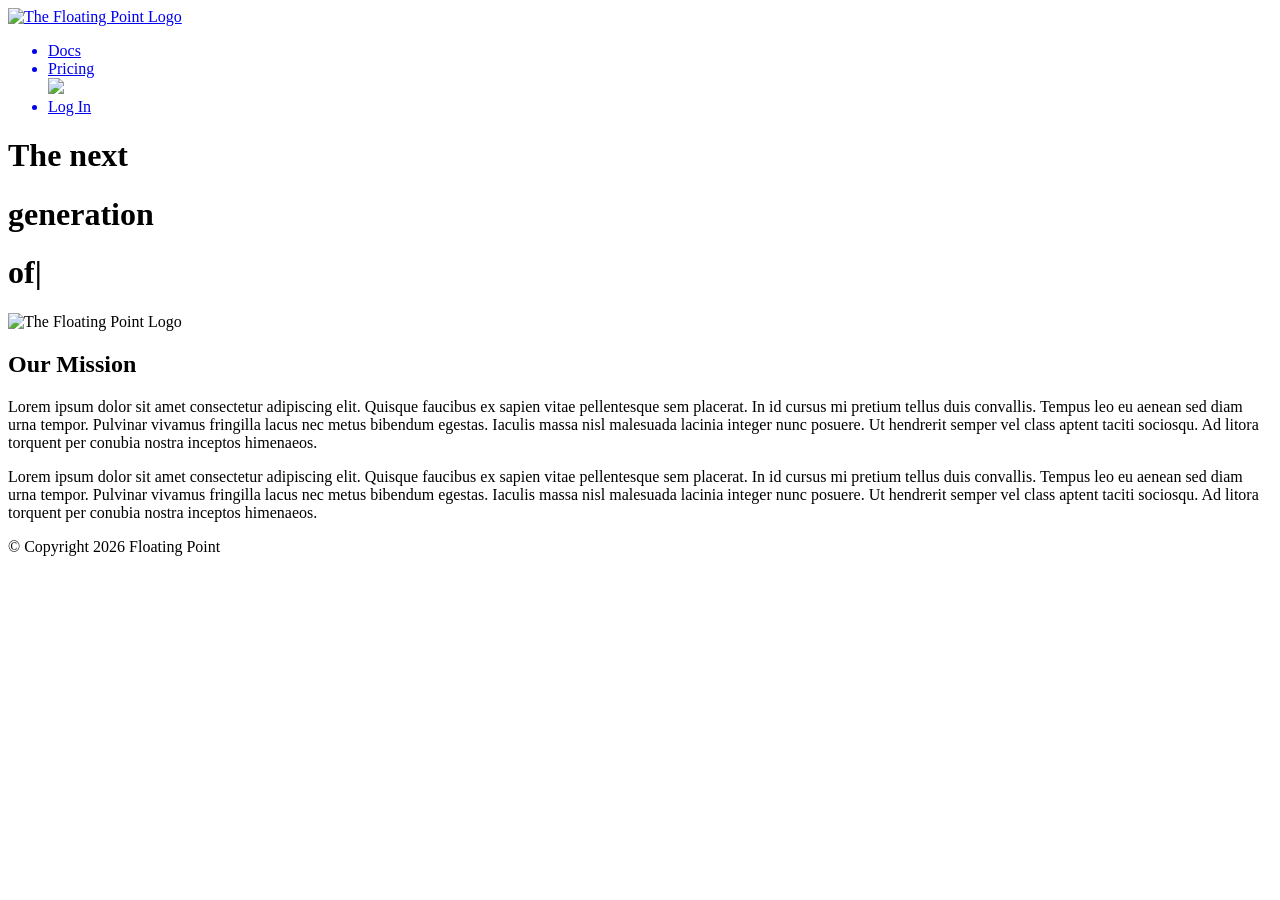
==== index.html @ 8c220090 "Added "docs" page" ====
<!DOCTYPE html>
<html>
<head>
    <meta charset="UTF-8" />
    <title>Floating Point</title>
    <link rel="stylesheet" href="default.css">
    <meta name="viewport" content="width=device-width, initial-scale=1">
</head>
<header>
    <a href="#" class="header-logo">
        <img src="Images/FloatingPointLogo.png" alt="The Floating Point Logo">
    </a>
    <ul class="header-links">
        <a class="tButton" href="/docs.html"><li>Docs</li></a>
        <a class="tButton" href="#"><li>Pricing</li></a>
        <a id="githubButton" href="https://github.com/SchmidtyPlays/FloatingPoint" target="_blank"><img src="Images/github.D.svg" width="25px"></a>
        <a href="/login.html"><li class="button">Log In</li></a>
    </ul>
</header>
<body>
    <div id="titleDiv">
        <div>
            <h1 class="title-text">The next</h1><h1 class="title-text">generation</h1><h1 class="title-text">of<span id="changingText" class="title-text"></span><span id="indicator">|</span></h1>
        </div>

        <img id="floatingLogo" src="Images/FloatingPointLogo.png" alt="The Floating Point Logo">
    </div>

    <section class="fade-in"></section>

    <section class="full-section">
        <h1>Our Mission</h1>

        <div class="mission-text">
            <p>Lorem ipsum dolor sit amet consectetur adipiscing elit. Quisque faucibus ex sapien vitae pellentesque sem placerat. In id cursus mi pretium tellus duis convallis. Tempus leo eu aenean sed diam urna tempor. Pulvinar vivamus fringilla lacus nec metus bibendum egestas. Iaculis massa nisl malesuada lacinia integer nunc posuere. Ut hendrerit semper vel class aptent taciti sociosqu. Ad litora torquent per conubia nostra inceptos himenaeos.</p>
            
            <p>Lorem ipsum dolor sit amet consectetur adipiscing elit. Quisque faucibus ex sapien vitae pellentesque sem placerat. In id cursus mi pretium tellus duis convallis. Tempus leo eu aenean sed diam urna tempor. Pulvinar vivamus fringilla lacus nec metus bibendum egestas. Iaculis massa nisl malesuada lacinia integer nunc posuere. Ut hendrerit semper vel class aptent taciti sociosqu. Ad litora torquent per conubia nostra inceptos himenaeos.</p>
        </div>
    </section>
</body>
<footer>
    <p id="copyright">© Copyright 2026 Floating Point</p>
</footer>
<script src="script.js"></script>
</html>
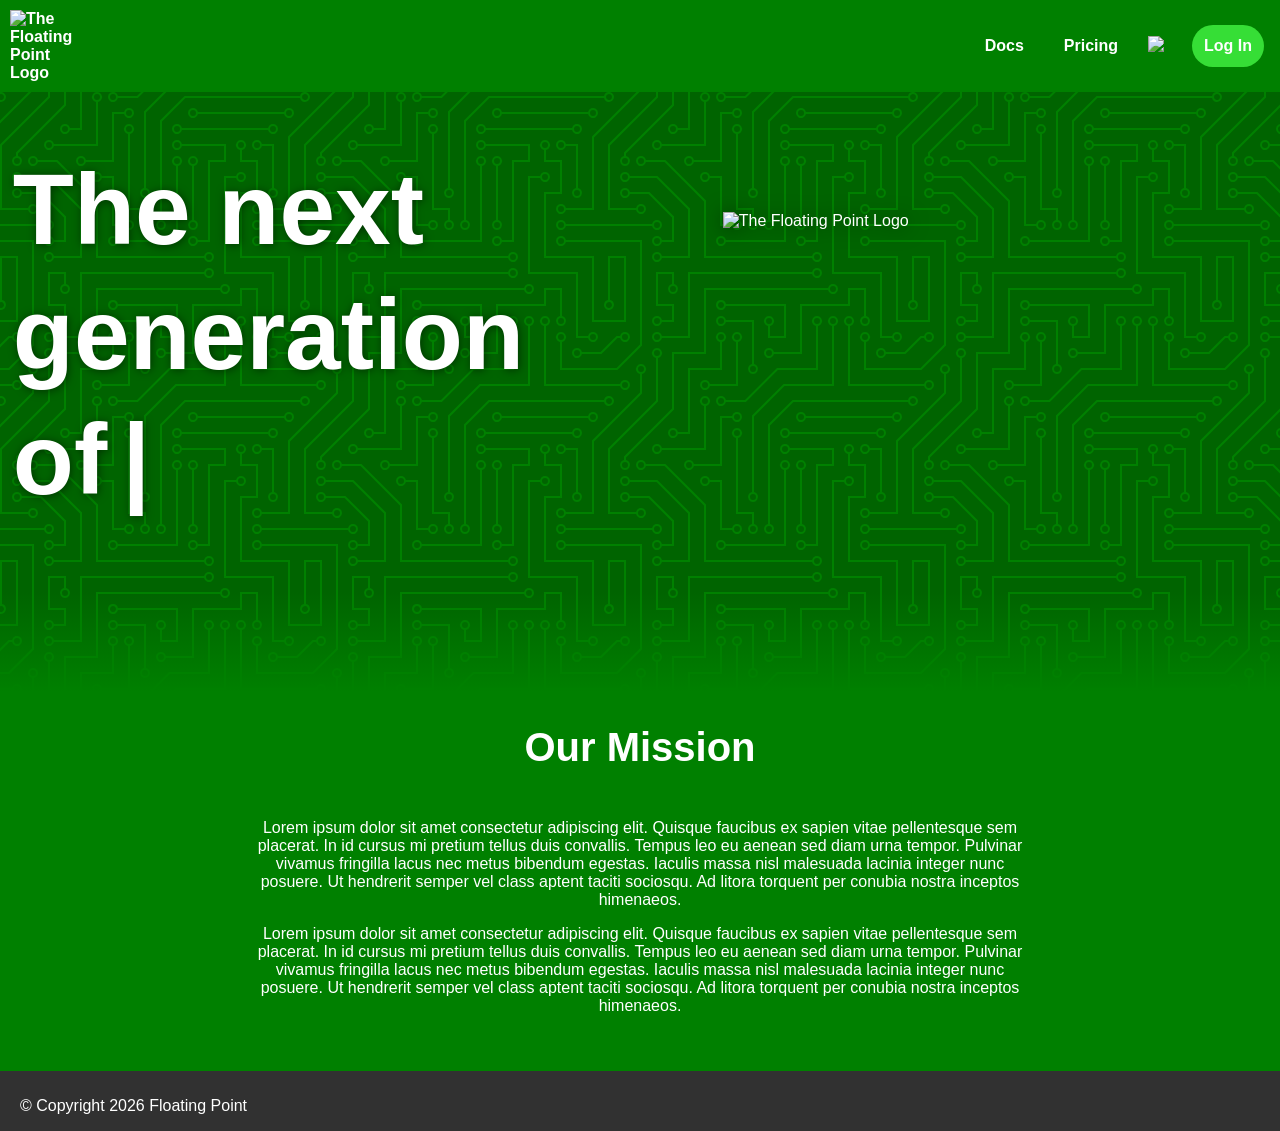
==== commit 42657df0: "Made some images undraggable and fixed links" ====
--- a/index.html
+++ b/index.html
@@ -11,10 +11,10 @@
         <img src="Images/FloatingPointLogo.png" alt="The Floating Point Logo">
     </a>
     <ul class="header-links">
-        <a class="tButton" href="/docs.html"><li>Docs</li></a>
+        <a class="tButton" href="docs.html"><li>Docs</li></a>
         <a class="tButton" href="#"><li>Pricing</li></a>
         <a id="githubButton" href="https://github.com/SchmidtyPlays/FloatingPoint" target="_blank"><img src="Images/github.D.svg" width="25px"></a>
-        <a href="/login.html"><li class="button">Log In</li></a>
+        <a href="login.html"><li class="button">Log In</li></a>
     </ul>
 </header>
 <body>
--- a/default.css
+++ b/default.css
@@ -0,0 +1,249 @@
+:root {
+    --main-color: darkgreen;
+    --secondary-color: #008000;
+    --fade-secondary-color: rgb(0, 128, 0, 1);
+    --background-pattern-color: %23008000;
+    --highlight-color: limegreen;
+    --text-color: white;
+    --unvisited-link-color: white;
+    --button-border-color: white;
+    --login-button-color: rgb(54, 222, 54);
+    --footer-color: rgb(49, 49, 49);
+    --shadow-color: rgba(0, 0, 0, 0.5);
+}
+
+html, body {
+    width: 100%;
+    max-width: 1920px;
+    margin: auto;
+    padding: 0;
+    background-color: var(--main-color);
+    color:var(--text-color);
+    font-family: Arial, Helvetica, sans-serif;
+    filter: drop-shadow(0 0 50px var(--fade-secondary-color));
+
+    background-image: url("data:image/svg+xml,%3Csvg xmlns='http://www.w3.org/2000/svg' viewBox='0 0 304 304' width='304' height='304'%3E%3Cpath fill='%23008000' fill-opacity='1' d='M44.1 224a5 5 0 1 1 0 2H0v-2h44.1zm160 48a5 5 0 1 1 0 2H82v-2h122.1zm57.8-46a5 5 0 1 1 0-2H304v2h-42.1zm0 16a5 5 0 1 1 0-2H304v2h-42.1zm6.2-114a5 5 0 1 1 0 2h-86.2a5 5 0 1 1 0-2h86.2zm-256-48a5 5 0 1 1 0 2H0v-2h12.1zm185.8 34a5 5 0 1 1 0-2h86.2a5 5 0 1 1 0 2h-86.2zM258 12.1a5 5 0 1 1-2 0V0h2v12.1zm-64 208a5 5 0 1 1-2 0v-54.2a5 5 0 1 1 2 0v54.2zm48-198.2V80h62v2h-64V21.9a5 5 0 1 1 2 0zm16 16V64h46v2h-48V37.9a5 5 0 1 1 2 0zm-128 96V208h16v12.1a5 5 0 1 1-2 0V210h-16v-76.1a5 5 0 1 1 2 0zm-5.9-21.9a5 5 0 1 1 0 2H114v48H85.9a5 5 0 1 1 0-2H112v-48h12.1zm-6.2 130a5 5 0 1 1 0-2H176v-74.1a5 5 0 1 1 2 0V242h-60.1zm-16-64a5 5 0 1 1 0-2H114v48h10.1a5 5 0 1 1 0 2H112v-48h-10.1zM66 284.1a5 5 0 1 1-2 0V274H50v30h-2v-32h18v12.1zM236.1 176a5 5 0 1 1 0 2H226v94h48v32h-2v-30h-48v-98h12.1zm25.8-30a5 5 0 1 1 0-2H274v44.1a5 5 0 1 1-2 0V146h-10.1zm-64 96a5 5 0 1 1 0-2H208v-80h16v-14h-42.1a5 5 0 1 1 0-2H226v18h-16v80h-12.1zm86.2-210a5 5 0 1 1 0 2H272V0h2v32h10.1zM98 101.9V146H53.9a5 5 0 1 1 0-2H96v-42.1a5 5 0 1 1 2 0zM53.9 34a5 5 0 1 1 0-2H80V0h2v34H53.9zm60.1 3.9V66H82v64H69.9a5 5 0 1 1 0-2H80V64h32V37.9a5 5 0 1 1 2 0zM101.9 82a5 5 0 1 1 0-2H128V37.9a5 5 0 1 1 2 0V82h-28.1zm16-64a5 5 0 1 1 0-2H146v44.1a5 5 0 1 1-2 0V18h-26.1zm102.2 270a5 5 0 1 1 0 2H98v14h-2v-16h124.1zM242 149.9V160h16v34h-16v62h48v48h-2v-46h-48v-66h16v-30h-16v-12.1a5 5 0 1 1 2 0zM53.9 18a5 5 0 1 1 0-2H64V2H48V0h18v18H53.9zm112 32a5 5 0 1 1 0-2H192V0h50v2h-48v48h-28.1zm-48-48a5 5 0 0 1-9.8-2h2.07a3 3 0 1 0 5.66 0H178v34h-18V21.9a5 5 0 1 1 2 0V32h14V2h-58.1zm0 96a5 5 0 1 1 0-2H137l32-32h39V21.9a5 5 0 1 1 2 0V66h-40.17l-32 32H117.9zm28.1 90.1a5 5 0 1 1-2 0v-76.51L175.59 80H224V21.9a5 5 0 1 1 2 0V82h-49.59L146 112.41v75.69zm16 32a5 5 0 1 1-2 0v-99.51L184.59 96H300.1a5 5 0 0 1 3.9-3.9v2.07a3 3 0 0 0 0 5.66v2.07a5 5 0 0 1-3.9-3.9H185.41L162 121.41v98.69zm-144-64a5 5 0 1 1-2 0v-3.51l48-48V48h32V0h2v50H66v55.41l-48 48v2.69zM50 53.9v43.51l-48 48V208h26.1a5 5 0 1 1 0 2H0v-65.41l48-48V53.9a5 5 0 1 1 2 0zm-16 16V89.41l-34 34v-2.82l32-32V69.9a5 5 0 1 1 2 0zM12.1 32a5 5 0 1 1 0 2H9.41L0 43.41V40.6L8.59 32h3.51zm265.8 18a5 5 0 1 1 0-2h18.69l7.41-7.41v2.82L297.41 50H277.9zm-16 160a5 5 0 1 1 0-2H288v-71.41l16-16v2.82l-14 14V210h-28.1zm-208 32a5 5 0 1 1 0-2H64v-22.59L40.59 194H21.9a5 5 0 1 1 0-2H41.41L66 216.59V242H53.9zm150.2 14a5 5 0 1 1 0 2H96v-56.6L56.6 162H37.9a5 5 0 1 1 0-2h19.5L98 200.6V256h106.1zm-150.2 2a5 5 0 1 1 0-2H80v-46.59L48.59 178H21.9a5 5 0 1 1 0-2H49.41L82 208.59V258H53.9zM34 39.8v1.61L9.41 66H0v-2h8.59L32 40.59V0h2v39.8zM2 300.1a5 5 0 0 1 3.9 3.9H3.83A3 3 0 0 0 0 302.17V256h18v48h-2v-46H2v42.1zM34 241v63h-2v-62H0v-2h34v1zM17 18H0v-2h16V0h2v18h-1zm273-2h14v2h-16V0h2v16zm-32 273v15h-2v-14h-14v14h-2v-16h18v1zM0 92.1A5.02 5.02 0 0 1 6 97a5 5 0 0 1-6 4.9v-2.07a3 3 0 1 0 0-5.66V92.1zM80 272h2v32h-2v-32zm37.9 32h-2.07a3 3 0 0 0-5.66 0h-2.07a5 5 0 0 1 9.8 0zM5.9 0A5.02 5.02 0 0 1 0 5.9V3.83A3 3 0 0 0 3.83 0H5.9zm294.2 0h2.07A3 3 0 0 0 304 3.83V5.9a5 5 0 0 1-3.9-5.9zm3.9 300.1v2.07a3 3 0 0 0-1.83 1.83h-2.07a5 5 0 0 1 3.9-3.9zM97 100a3 3 0 1 0 0-6 3 3 0 0 0 0 6zm0-16a3 3 0 1 0 0-6 3 3 0 0 0 0 6zm16 16a3 3 0 1 0 0-6 3 3 0 0 0 0 6zm16 16a3 3 0 1 0 0-6 3 3 0 0 0 0 6zm0 16a3 3 0 1 0 0-6 3 3 0 0 0 0 6zm-48 32a3 3 0 1 0 0-6 3 3 0 0 0 0 6zm16 16a3 3 0 1 0 0-6 3 3 0 0 0 0 6zm32 48a3 3 0 1 0 0-6 3 3 0 0 0 0 6zm-16 16a3 3 0 1 0 0-6 3 3 0 0 0 0 6zm32-16a3 3 0 1 0 0-6 3 3 0 0 0 0 6zm0-32a3 3 0 1 0 0-6 3 3 0 0 0 0 6zm16 32a3 3 0 1 0 0-6 3 3 0 0 0 0 6zm32 16a3 3 0 1 0 0-6 3 3 0 0 0 0 6zm0-16a3 3 0 1 0 0-6 3 3 0 0 0 0 6zm-16-64a3 3 0 1 0 0-6 3 3 0 0 0 0 6zm16 0a3 3 0 1 0 0-6 3 3 0 0 0 0 6zm16 96a3 3 0 1 0 0-6 3 3 0 0 0 0 6zm0 16a3 3 0 1 0 0-6 3 3 0 0 0 0 6zm16 16a3 3 0 1 0 0-6 3 3 0 0 0 0 6zm16-144a3 3 0 1 0 0-6 3 3 0 0 0 0 6zm0 32a3 3 0 1 0 0-6 3 3 0 0 0 0 6zm16-32a3 3 0 1 0 0-6 3 3 0 0 0 0 6zm16-16a3 3 0 1 0 0-6 3 3 0 0 0 0 6zm-96 0a3 3 0 1 0 0-6 3 3 0 0 0 0 6zm0 16a3 3 0 1 0 0-6 3 3 0 0 0 0 6zm16-32a3 3 0 1 0 0-6 3 3 0 0 0 0 6zm96 0a3 3 0 1 0 0-6 3 3 0 0 0 0 6zm-16-64a3 3 0 1 0 0-6 3 3 0 0 0 0 6zm16-16a3 3 0 1 0 0-6 3 3 0 0 0 0 6zm-32 0a3 3 0 1 0 0-6 3 3 0 0 0 0 6zm0-16a3 3 0 1 0 0-6 3 3 0 0 0 0 6zm-16 0a3 3 0 1 0 0-6 3 3 0 0 0 0 6zm-16 0a3 3 0 1 0 0-6 3 3 0 0 0 0 6zm-16 0a3 3 0 1 0 0-6 3 3 0 0 0 0 6zM49 36a3 3 0 1 0 0-6 3 3 0 0 0 0 6zm-32 0a3 3 0 1 0 0-6 3 3 0 0 0 0 6zm32 16a3 3 0 1 0 0-6 3 3 0 0 0 0 6zM33 68a3 3 0 1 0 0-6 3 3 0 0 0 0 6zm16-48a3 3 0 1 0 0-6 3 3 0 0 0 0 6zm0 240a3 3 0 1 0 0-6 3 3 0 0 0 0 6zm16 32a3 3 0 1 0 0-6 3 3 0 0 0 0 6zm-16-64a3 3 0 1 0 0-6 3 3 0 0 0 0 6zm0 16a3 3 0 1 0 0-6 3 3 0 0 0 0 6zm-16-32a3 3 0 1 0 0-6 3 3 0 0 0 0 6zm80-176a3 3 0 1 0 0-6 3 3 0 0 0 0 6zm16 0a3 3 0 1 0 0-6 3 3 0 0 0 0 6zm-16-16a3 3 0 1 0 0-6 3 3 0 0 0 0 6zm32 48a3 3 0 1 0 0-6 3 3 0 0 0 0 6zm16-16a3 3 0 1 0 0-6 3 3 0 0 0 0 6zm0-32a3 3 0 1 0 0-6 3 3 0 0 0 0 6zm112 176a3 3 0 1 0 0-6 3 3 0 0 0 0 6zm-16 16a3 3 0 1 0 0-6 3 3 0 0 0 0 6zm0 16a3 3 0 1 0 0-6 3 3 0 0 0 0 6zm0 16a3 3 0 1 0 0-6 3 3 0 0 0 0 6zM17 180a3 3 0 1 0 0-6 3 3 0 0 0 0 6zm0 16a3 3 0 1 0 0-6 3 3 0 0 0 0 6zm0-32a3 3 0 1 0 0-6 3 3 0 0 0 0 6zm16 0a3 3 0 1 0 0-6 3 3 0 0 0 0 6zM17 84a3 3 0 1 0 0-6 3 3 0 0 0 0 6zm32 64a3 3 0 1 0 0-6 3 3 0 0 0 0 6zm16-16a3 3 0 1 0 0-6 3 3 0 0 0 0 6z'%3E%3C/path%3E%3C/svg%3E");
+    background-attachment: fixed;
+}
+
+a {
+    color: var(--unvisited-link-color);
+    text-decoration: none;
+    font-weight: bold;
+}
+
+header {
+    background-color: var(--secondary-color);
+    width: 100%;
+    padding: 10px 0;
+    display: flex;
+}
+
+.header-links {
+    list-style-type: none;
+    display: flex;
+    justify-content: flex-end;
+    gap: 1rem;
+    padding: 0 1rem;
+    margin: 0;
+    white-space: nowrap;
+    align-items: center;
+    margin-left: auto;
+}
+
+.header-logo {
+    display: inline-flex;
+    flex: 0 0 auto;
+    width: fit-content;
+    margin-left: 10px;
+}
+
+.header-logo img {
+    display: block;
+    width: 70px;
+    object-fit: contain;
+}
+
+.tButton {
+    padding: 10px;
+    border: none;
+    border-radius: 5rem;
+    border: 2px solid transparent;
+    transition: all 0.3s ease;
+}
+
+.tButton:hover {
+    border-color: var(--button-border-color);
+    background-color: var(--highlight-color);
+}
+
+#githubButton {
+    border: 2px solid transparent;
+    transition: all 0.3s ease;
+    margin-right: 10px;
+}
+
+#githubButton:hover {
+    opacity: 0.8;
+}
+
+.button {
+    padding: 10px;
+    background-color: var(--login-button-color);
+    border-radius: 5rem;
+    border: 2px solid transparent;
+    transition: all 0.3s ease;
+}
+
+.button:hover {
+    border-color: var(--button-border-color);
+    background-color: var(--highlight-color);
+}
+
+#titleDiv {
+    display: grid;
+    grid-template-columns: 1fr auto;
+    align-items: start;
+    width: 500px;
+    height: 450px;
+    align-items: start;
+    margin-top: 50px;
+}
+
+.title-text {
+    font-size: 100px;
+    padding: 0 0 0 1vw;
+    margin: 10px 0 0 0;
+    overflow-wrap: break-word;
+    text-shadow: 1px 1px 10px var(--shadow-color);
+    width: 680px;
+}
+
+#changingText {
+    padding-left: 5px;
+    margin-left: 10px;
+    color: var(--highlight-color);
+    white-space: nowrap;
+}
+
+#indicator {
+    animation: blink 1.5s infinite;
+}
+
+#floatingLogo {
+    width: 500px;
+    animation: float 10s infinite;
+    filter: drop-shadow(1px 1px 10px var(--shadow-color));
+    margin-top: 70px;
+    margin-left: 30px;
+}
+
+section {
+    display: flex;
+    flex-direction: column;
+    flex: 1;
+    width: 100%;
+}
+
+.fade-in {
+    background-image: linear-gradient(to top, var(--secondary-color), transparent);
+    height: 100px;
+}
+
+.full-section {
+    background-color: var(--secondary-color);
+    padding-bottom: 100px;
+    text-align: center;
+}
+
+.mission-text {
+    margin: auto;
+    margin-top: 0;
+    width: 60%;
+}
+
+h1 {
+    font-size: 40px;
+}
+
+footer {
+    background-color: var(--footer-color);
+    position: fixed;
+    left: 0;
+    bottom: 0;
+    width: 100%;
+    height: 60px;
+}
+
+#copyright {
+    position: absolute;
+    bottom: 0;
+    padding-left: 20px;
+}
+
+@media (max-width: 1200px) {
+
+    .header-links {
+        gap: 0.25rem;
+        padding: 0 0.5rem;
+        font-size: 14px;
+    }
+
+    .tButton {
+        padding: 8px;
+    }
+
+    .button {
+        padding: 8px;
+    }
+
+    .header-logo img {
+        width: 60px;
+    }
+
+    #titleDiv {
+        display: unset;
+        width: 800px;
+        height: 450px;
+    }
+
+    .title-text {
+        font-size: 13vw;
+        width: 95vw;
+        line-height: 14vw;
+        margin-bottom: 0;
+    }
+
+    #floatingLogo {
+        width: 85vw;
+        max-width: 500px;
+        margin-top: 50px;
+    }
+
+}
+
+@keyframes blink {
+    0%, 20% {
+        opacity: 0;
+    }
+    50% {
+        opacity: 1;
+    }
+    100% {
+        opacity: 0;
+    }
+}
+
+@keyframes float {
+    0% {
+        transform: translateY(0);
+    }
+
+    50% {
+        transform: translateY(20px);
+    }
+
+    100% {
+        transform: translateY(0);
+    }
+}
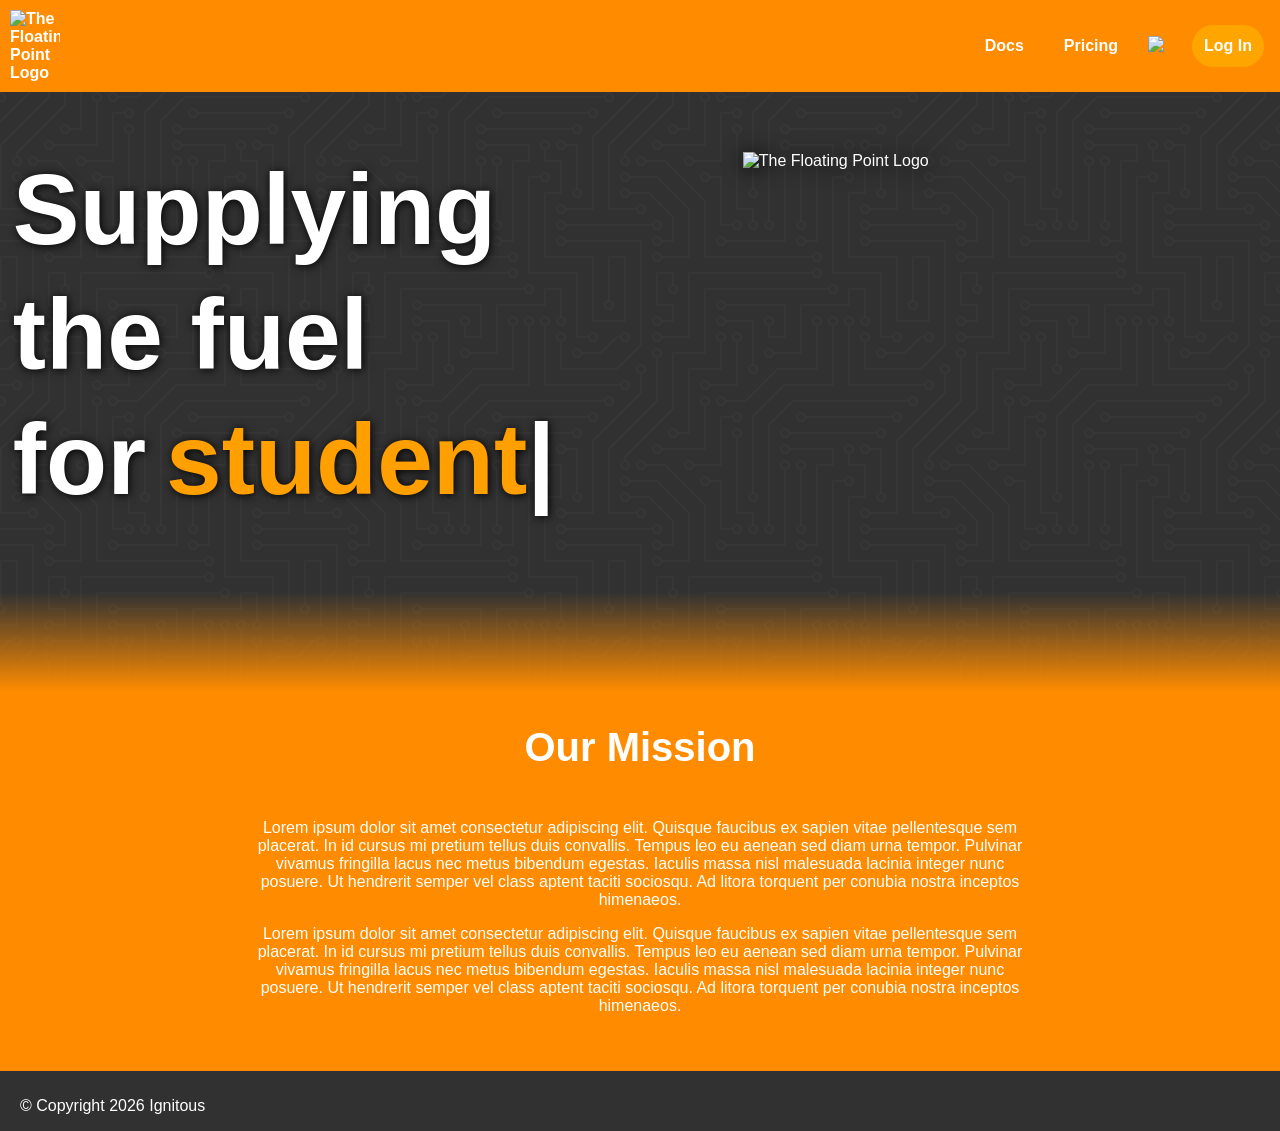
==== commit 6a135d7a: "Rebranded from Floating Point to Ignitous" ====
--- a/index.html
+++ b/index.html
@@ -8,7 +8,7 @@
 </head>
 <header>
     <a href="#" class="header-logo">
-        <img src="Images/FloatingPointLogo.png" alt="The Floating Point Logo">
+        <img src="https://external-content.duckduckgo.com/iu/?u=https%3A%2F%2Fpnggallery.com%2Fwp-content%2Fuploads%2Ffire-emoji-02.png&f=1&nofb=1&ipt=f402388a14790308fd761c75f5bfa0bace15bb695a27bf464a62b1821633f561&ipo=images" alt="The Floating Point Logo">
     </a>
     <ul class="header-links">
         <a class="tButton" href="docs.html"><li>Docs</li></a>
@@ -20,10 +20,10 @@
 <body>
     <div id="titleDiv">
         <div>
-            <h1 class="title-text">The next</h1><h1 class="title-text">generation</h1><h1 class="title-text">of<span id="changingText" class="title-text"></span><span id="indicator">|</span></h1>
+            <h1 class="title-text">Supplying</h1><h1 class="title-text">the fuel</h1><h1 class="title-text">for<span id="changingText" class="title-text"></span><span id="indicator">|</span></h1>
         </div>
 
-        <img id="floatingLogo" src="Images/FloatingPointLogo.png" alt="The Floating Point Logo">
+        <img id="floatingLogo" src="https://external-content.duckduckgo.com/iu/?u=https%3A%2F%2Fpnggallery.com%2Fwp-content%2Fuploads%2Ffire-emoji-02.png&f=1&nofb=1&ipt=f402388a14790308fd761c75f5bfa0bace15bb695a27bf464a62b1821633f561&ipo=images" alt="The Floating Point Logo">
     </div>
 
     <section class="fade-in"></section>
@@ -39,7 +39,7 @@
     </section>
 </body>
 <footer>
-    <p id="copyright">© Copyright 2026 Floating Point</p>
+    <p id="copyright">© Copyright 2026 Ignitous</p>
 </footer>
 <script src="script.js"></script>
 </html>
--- a/default.css
+++ b/default.css
@@ -1,15 +1,14 @@
 :root {
-    --main-color: darkgreen;
-    --secondary-color: #008000;
-    --fade-secondary-color: rgb(0, 128, 0, 1);
-    --background-pattern-color: %23008000;
-    --highlight-color: limegreen;
+    --main-color: #313131;
+    --secondary-color: #ff8c00;
+    --fade-secondary-color: rgb(0, 0, 0, 1);
+    --highlight-color: rgb(255, 160, 0);
     --text-color: white;
     --unvisited-link-color: white;
     --button-border-color: white;
-    --login-button-color: rgb(54, 222, 54);
-    --footer-color: rgb(49, 49, 49);
-    --shadow-color: rgba(0, 0, 0, 0.5);
+    --login-button-color: rgb(255, 165, 0);
+    --footer-color: #313131;
+    --shadow-color: rgba(0, 0, 0, 1);
 }
 
 html, body {
@@ -22,7 +21,7 @@
     font-family: Arial, Helvetica, sans-serif;
     filter: drop-shadow(0 0 50px var(--fade-secondary-color));
 
-    background-image: url("data:image/svg+xml,%3Csvg xmlns='http://www.w3.org/2000/svg' viewBox='0 0 304 304' width='304' height='304'%3E%3Cpath fill='%23008000' fill-opacity='1' d='M44.1 224a5 5 0 1 1 0 2H0v-2h44.1zm160 48a5 5 0 1 1 0 2H82v-2h122.1zm57.8-46a5 5 0 1 1 0-2H304v2h-42.1zm0 16a5 5 0 1 1 0-2H304v2h-42.1zm6.2-114a5 5 0 1 1 0 2h-86.2a5 5 0 1 1 0-2h86.2zm-256-48a5 5 0 1 1 0 2H0v-2h12.1zm185.8 34a5 5 0 1 1 0-2h86.2a5 5 0 1 1 0 2h-86.2zM258 12.1a5 5 0 1 1-2 0V0h2v12.1zm-64 208a5 5 0 1 1-2 0v-54.2a5 5 0 1 1 2 0v54.2zm48-198.2V80h62v2h-64V21.9a5 5 0 1 1 2 0zm16 16V64h46v2h-48V37.9a5 5 0 1 1 2 0zm-128 96V208h16v12.1a5 5 0 1 1-2 0V210h-16v-76.1a5 5 0 1 1 2 0zm-5.9-21.9a5 5 0 1 1 0 2H114v48H85.9a5 5 0 1 1 0-2H112v-48h12.1zm-6.2 130a5 5 0 1 1 0-2H176v-74.1a5 5 0 1 1 2 0V242h-60.1zm-16-64a5 5 0 1 1 0-2H114v48h10.1a5 5 0 1 1 0 2H112v-48h-10.1zM66 284.1a5 5 0 1 1-2 0V274H50v30h-2v-32h18v12.1zM236.1 176a5 5 0 1 1 0 2H226v94h48v32h-2v-30h-48v-98h12.1zm25.8-30a5 5 0 1 1 0-2H274v44.1a5 5 0 1 1-2 0V146h-10.1zm-64 96a5 5 0 1 1 0-2H208v-80h16v-14h-42.1a5 5 0 1 1 0-2H226v18h-16v80h-12.1zm86.2-210a5 5 0 1 1 0 2H272V0h2v32h10.1zM98 101.9V146H53.9a5 5 0 1 1 0-2H96v-42.1a5 5 0 1 1 2 0zM53.9 34a5 5 0 1 1 0-2H80V0h2v34H53.9zm60.1 3.9V66H82v64H69.9a5 5 0 1 1 0-2H80V64h32V37.9a5 5 0 1 1 2 0zM101.9 82a5 5 0 1 1 0-2H128V37.9a5 5 0 1 1 2 0V82h-28.1zm16-64a5 5 0 1 1 0-2H146v44.1a5 5 0 1 1-2 0V18h-26.1zm102.2 270a5 5 0 1 1 0 2H98v14h-2v-16h124.1zM242 149.9V160h16v34h-16v62h48v48h-2v-46h-48v-66h16v-30h-16v-12.1a5 5 0 1 1 2 0zM53.9 18a5 5 0 1 1 0-2H64V2H48V0h18v18H53.9zm112 32a5 5 0 1 1 0-2H192V0h50v2h-48v48h-28.1zm-48-48a5 5 0 0 1-9.8-2h2.07a3 3 0 1 0 5.66 0H178v34h-18V21.9a5 5 0 1 1 2 0V32h14V2h-58.1zm0 96a5 5 0 1 1 0-2H137l32-32h39V21.9a5 5 0 1 1 2 0V66h-40.17l-32 32H117.9zm28.1 90.1a5 5 0 1 1-2 0v-76.51L175.59 80H224V21.9a5 5 0 1 1 2 0V82h-49.59L146 112.41v75.69zm16 32a5 5 0 1 1-2 0v-99.51L184.59 96H300.1a5 5 0 0 1 3.9-3.9v2.07a3 3 0 0 0 0 5.66v2.07a5 5 0 0 1-3.9-3.9H185.41L162 121.41v98.69zm-144-64a5 5 0 1 1-2 0v-3.51l48-48V48h32V0h2v50H66v55.41l-48 48v2.69zM50 53.9v43.51l-48 48V208h26.1a5 5 0 1 1 0 2H0v-65.41l48-48V53.9a5 5 0 1 1 2 0zm-16 16V89.41l-34 34v-2.82l32-32V69.9a5 5 0 1 1 2 0zM12.1 32a5 5 0 1 1 0 2H9.41L0 43.41V40.6L8.59 32h3.51zm265.8 18a5 5 0 1 1 0-2h18.69l7.41-7.41v2.82L297.41 50H277.9zm-16 160a5 5 0 1 1 0-2H288v-71.41l16-16v2.82l-14 14V210h-28.1zm-208 32a5 5 0 1 1 0-2H64v-22.59L40.59 194H21.9a5 5 0 1 1 0-2H41.41L66 216.59V242H53.9zm150.2 14a5 5 0 1 1 0 2H96v-56.6L56.6 162H37.9a5 5 0 1 1 0-2h19.5L98 200.6V256h106.1zm-150.2 2a5 5 0 1 1 0-2H80v-46.59L48.59 178H21.9a5 5 0 1 1 0-2H49.41L82 208.59V258H53.9zM34 39.8v1.61L9.41 66H0v-2h8.59L32 40.59V0h2v39.8zM2 300.1a5 5 0 0 1 3.9 3.9H3.83A3 3 0 0 0 0 302.17V256h18v48h-2v-46H2v42.1zM34 241v63h-2v-62H0v-2h34v1zM17 18H0v-2h16V0h2v18h-1zm273-2h14v2h-16V0h2v16zm-32 273v15h-2v-14h-14v14h-2v-16h18v1zM0 92.1A5.02 5.02 0 0 1 6 97a5 5 0 0 1-6 4.9v-2.07a3 3 0 1 0 0-5.66V92.1zM80 272h2v32h-2v-32zm37.9 32h-2.07a3 3 0 0 0-5.66 0h-2.07a5 5 0 0 1 9.8 0zM5.9 0A5.02 5.02 0 0 1 0 5.9V3.83A3 3 0 0 0 3.83 0H5.9zm294.2 0h2.07A3 3 0 0 0 304 3.83V5.9a5 5 0 0 1-3.9-5.9zm3.9 300.1v2.07a3 3 0 0 0-1.83 1.83h-2.07a5 5 0 0 1 3.9-3.9zM97 100a3 3 0 1 0 0-6 3 3 0 0 0 0 6zm0-16a3 3 0 1 0 0-6 3 3 0 0 0 0 6zm16 16a3 3 0 1 0 0-6 3 3 0 0 0 0 6zm16 16a3 3 0 1 0 0-6 3 3 0 0 0 0 6zm0 16a3 3 0 1 0 0-6 3 3 0 0 0 0 6zm-48 32a3 3 0 1 0 0-6 3 3 0 0 0 0 6zm16 16a3 3 0 1 0 0-6 3 3 0 0 0 0 6zm32 48a3 3 0 1 0 0-6 3 3 0 0 0 0 6zm-16 16a3 3 0 1 0 0-6 3 3 0 0 0 0 6zm32-16a3 3 0 1 0 0-6 3 3 0 0 0 0 6zm0-32a3 3 0 1 0 0-6 3 3 0 0 0 0 6zm16 32a3 3 0 1 0 0-6 3 3 0 0 0 0 6zm32 16a3 3 0 1 0 0-6 3 3 0 0 0 0 6zm0-16a3 3 0 1 0 0-6 3 3 0 0 0 0 6zm-16-64a3 3 0 1 0 0-6 3 3 0 0 0 0 6zm16 0a3 3 0 1 0 0-6 3 3 0 0 0 0 6zm16 96a3 3 0 1 0 0-6 3 3 0 0 0 0 6zm0 16a3 3 0 1 0 0-6 3 3 0 0 0 0 6zm16 16a3 3 0 1 0 0-6 3 3 0 0 0 0 6zm16-144a3 3 0 1 0 0-6 3 3 0 0 0 0 6zm0 32a3 3 0 1 0 0-6 3 3 0 0 0 0 6zm16-32a3 3 0 1 0 0-6 3 3 0 0 0 0 6zm16-16a3 3 0 1 0 0-6 3 3 0 0 0 0 6zm-96 0a3 3 0 1 0 0-6 3 3 0 0 0 0 6zm0 16a3 3 0 1 0 0-6 3 3 0 0 0 0 6zm16-32a3 3 0 1 0 0-6 3 3 0 0 0 0 6zm96 0a3 3 0 1 0 0-6 3 3 0 0 0 0 6zm-16-64a3 3 0 1 0 0-6 3 3 0 0 0 0 6zm16-16a3 3 0 1 0 0-6 3 3 0 0 0 0 6zm-32 0a3 3 0 1 0 0-6 3 3 0 0 0 0 6zm0-16a3 3 0 1 0 0-6 3 3 0 0 0 0 6zm-16 0a3 3 0 1 0 0-6 3 3 0 0 0 0 6zm-16 0a3 3 0 1 0 0-6 3 3 0 0 0 0 6zm-16 0a3 3 0 1 0 0-6 3 3 0 0 0 0 6zM49 36a3 3 0 1 0 0-6 3 3 0 0 0 0 6zm-32 0a3 3 0 1 0 0-6 3 3 0 0 0 0 6zm32 16a3 3 0 1 0 0-6 3 3 0 0 0 0 6zM33 68a3 3 0 1 0 0-6 3 3 0 0 0 0 6zm16-48a3 3 0 1 0 0-6 3 3 0 0 0 0 6zm0 240a3 3 0 1 0 0-6 3 3 0 0 0 0 6zm16 32a3 3 0 1 0 0-6 3 3 0 0 0 0 6zm-16-64a3 3 0 1 0 0-6 3 3 0 0 0 0 6zm0 16a3 3 0 1 0 0-6 3 3 0 0 0 0 6zm-16-32a3 3 0 1 0 0-6 3 3 0 0 0 0 6zm80-176a3 3 0 1 0 0-6 3 3 0 0 0 0 6zm16 0a3 3 0 1 0 0-6 3 3 0 0 0 0 6zm-16-16a3 3 0 1 0 0-6 3 3 0 0 0 0 6zm32 48a3 3 0 1 0 0-6 3 3 0 0 0 0 6zm16-16a3 3 0 1 0 0-6 3 3 0 0 0 0 6zm0-32a3 3 0 1 0 0-6 3 3 0 0 0 0 6zm112 176a3 3 0 1 0 0-6 3 3 0 0 0 0 6zm-16 16a3 3 0 1 0 0-6 3 3 0 0 0 0 6zm0 16a3 3 0 1 0 0-6 3 3 0 0 0 0 6zm0 16a3 3 0 1 0 0-6 3 3 0 0 0 0 6zM17 180a3 3 0 1 0 0-6 3 3 0 0 0 0 6zm0 16a3 3 0 1 0 0-6 3 3 0 0 0 0 6zm0-32a3 3 0 1 0 0-6 3 3 0 0 0 0 6zm16 0a3 3 0 1 0 0-6 3 3 0 0 0 0 6zM17 84a3 3 0 1 0 0-6 3 3 0 0 0 0 6zm32 64a3 3 0 1 0 0-6 3 3 0 0 0 0 6zm16-16a3 3 0 1 0 0-6 3 3 0 0 0 0 6z'%3E%3C/path%3E%3C/svg%3E");
+    background-image: url("data:image/svg+xml,%3Csvg xmlns='http://www.w3.org/2000/svg' viewBox='0 0 304 304' width='304' height='304'%3E%3Cpath fill='%23363636' fill-opacity='1' d='M44.1 224a5 5 0 1 1 0 2H0v-2h44.1zm160 48a5 5 0 1 1 0 2H82v-2h122.1zm57.8-46a5 5 0 1 1 0-2H304v2h-42.1zm0 16a5 5 0 1 1 0-2H304v2h-42.1zm6.2-114a5 5 0 1 1 0 2h-86.2a5 5 0 1 1 0-2h86.2zm-256-48a5 5 0 1 1 0 2H0v-2h12.1zm185.8 34a5 5 0 1 1 0-2h86.2a5 5 0 1 1 0 2h-86.2zM258 12.1a5 5 0 1 1-2 0V0h2v12.1zm-64 208a5 5 0 1 1-2 0v-54.2a5 5 0 1 1 2 0v54.2zm48-198.2V80h62v2h-64V21.9a5 5 0 1 1 2 0zm16 16V64h46v2h-48V37.9a5 5 0 1 1 2 0zm-128 96V208h16v12.1a5 5 0 1 1-2 0V210h-16v-76.1a5 5 0 1 1 2 0zm-5.9-21.9a5 5 0 1 1 0 2H114v48H85.9a5 5 0 1 1 0-2H112v-48h12.1zm-6.2 130a5 5 0 1 1 0-2H176v-74.1a5 5 0 1 1 2 0V242h-60.1zm-16-64a5 5 0 1 1 0-2H114v48h10.1a5 5 0 1 1 0 2H112v-48h-10.1zM66 284.1a5 5 0 1 1-2 0V274H50v30h-2v-32h18v12.1zM236.1 176a5 5 0 1 1 0 2H226v94h48v32h-2v-30h-48v-98h12.1zm25.8-30a5 5 0 1 1 0-2H274v44.1a5 5 0 1 1-2 0V146h-10.1zm-64 96a5 5 0 1 1 0-2H208v-80h16v-14h-42.1a5 5 0 1 1 0-2H226v18h-16v80h-12.1zm86.2-210a5 5 0 1 1 0 2H272V0h2v32h10.1zM98 101.9V146H53.9a5 5 0 1 1 0-2H96v-42.1a5 5 0 1 1 2 0zM53.9 34a5 5 0 1 1 0-2H80V0h2v34H53.9zm60.1 3.9V66H82v64H69.9a5 5 0 1 1 0-2H80V64h32V37.9a5 5 0 1 1 2 0zM101.9 82a5 5 0 1 1 0-2H128V37.9a5 5 0 1 1 2 0V82h-28.1zm16-64a5 5 0 1 1 0-2H146v44.1a5 5 0 1 1-2 0V18h-26.1zm102.2 270a5 5 0 1 1 0 2H98v14h-2v-16h124.1zM242 149.9V160h16v34h-16v62h48v48h-2v-46h-48v-66h16v-30h-16v-12.1a5 5 0 1 1 2 0zM53.9 18a5 5 0 1 1 0-2H64V2H48V0h18v18H53.9zm112 32a5 5 0 1 1 0-2H192V0h50v2h-48v48h-28.1zm-48-48a5 5 0 0 1-9.8-2h2.07a3 3 0 1 0 5.66 0H178v34h-18V21.9a5 5 0 1 1 2 0V32h14V2h-58.1zm0 96a5 5 0 1 1 0-2H137l32-32h39V21.9a5 5 0 1 1 2 0V66h-40.17l-32 32H117.9zm28.1 90.1a5 5 0 1 1-2 0v-76.51L175.59 80H224V21.9a5 5 0 1 1 2 0V82h-49.59L146 112.41v75.69zm16 32a5 5 0 1 1-2 0v-99.51L184.59 96H300.1a5 5 0 0 1 3.9-3.9v2.07a3 3 0 0 0 0 5.66v2.07a5 5 0 0 1-3.9-3.9H185.41L162 121.41v98.69zm-144-64a5 5 0 1 1-2 0v-3.51l48-48V48h32V0h2v50H66v55.41l-48 48v2.69zM50 53.9v43.51l-48 48V208h26.1a5 5 0 1 1 0 2H0v-65.41l48-48V53.9a5 5 0 1 1 2 0zm-16 16V89.41l-34 34v-2.82l32-32V69.9a5 5 0 1 1 2 0zM12.1 32a5 5 0 1 1 0 2H9.41L0 43.41V40.6L8.59 32h3.51zm265.8 18a5 5 0 1 1 0-2h18.69l7.41-7.41v2.82L297.41 50H277.9zm-16 160a5 5 0 1 1 0-2H288v-71.41l16-16v2.82l-14 14V210h-28.1zm-208 32a5 5 0 1 1 0-2H64v-22.59L40.59 194H21.9a5 5 0 1 1 0-2H41.41L66 216.59V242H53.9zm150.2 14a5 5 0 1 1 0 2H96v-56.6L56.6 162H37.9a5 5 0 1 1 0-2h19.5L98 200.6V256h106.1zm-150.2 2a5 5 0 1 1 0-2H80v-46.59L48.59 178H21.9a5 5 0 1 1 0-2H49.41L82 208.59V258H53.9zM34 39.8v1.61L9.41 66H0v-2h8.59L32 40.59V0h2v39.8zM2 300.1a5 5 0 0 1 3.9 3.9H3.83A3 3 0 0 0 0 302.17V256h18v48h-2v-46H2v42.1zM34 241v63h-2v-62H0v-2h34v1zM17 18H0v-2h16V0h2v18h-1zm273-2h14v2h-16V0h2v16zm-32 273v15h-2v-14h-14v14h-2v-16h18v1zM0 92.1A5.02 5.02 0 0 1 6 97a5 5 0 0 1-6 4.9v-2.07a3 3 0 1 0 0-5.66V92.1zM80 272h2v32h-2v-32zm37.9 32h-2.07a3 3 0 0 0-5.66 0h-2.07a5 5 0 0 1 9.8 0zM5.9 0A5.02 5.02 0 0 1 0 5.9V3.83A3 3 0 0 0 3.83 0H5.9zm294.2 0h2.07A3 3 0 0 0 304 3.83V5.9a5 5 0 0 1-3.9-5.9zm3.9 300.1v2.07a3 3 0 0 0-1.83 1.83h-2.07a5 5 0 0 1 3.9-3.9zM97 100a3 3 0 1 0 0-6 3 3 0 0 0 0 6zm0-16a3 3 0 1 0 0-6 3 3 0 0 0 0 6zm16 16a3 3 0 1 0 0-6 3 3 0 0 0 0 6zm16 16a3 3 0 1 0 0-6 3 3 0 0 0 0 6zm0 16a3 3 0 1 0 0-6 3 3 0 0 0 0 6zm-48 32a3 3 0 1 0 0-6 3 3 0 0 0 0 6zm16 16a3 3 0 1 0 0-6 3 3 0 0 0 0 6zm32 48a3 3 0 1 0 0-6 3 3 0 0 0 0 6zm-16 16a3 3 0 1 0 0-6 3 3 0 0 0 0 6zm32-16a3 3 0 1 0 0-6 3 3 0 0 0 0 6zm0-32a3 3 0 1 0 0-6 3 3 0 0 0 0 6zm16 32a3 3 0 1 0 0-6 3 3 0 0 0 0 6zm32 16a3 3 0 1 0 0-6 3 3 0 0 0 0 6zm0-16a3 3 0 1 0 0-6 3 3 0 0 0 0 6zm-16-64a3 3 0 1 0 0-6 3 3 0 0 0 0 6zm16 0a3 3 0 1 0 0-6 3 3 0 0 0 0 6zm16 96a3 3 0 1 0 0-6 3 3 0 0 0 0 6zm0 16a3 3 0 1 0 0-6 3 3 0 0 0 0 6zm16 16a3 3 0 1 0 0-6 3 3 0 0 0 0 6zm16-144a3 3 0 1 0 0-6 3 3 0 0 0 0 6zm0 32a3 3 0 1 0 0-6 3 3 0 0 0 0 6zm16-32a3 3 0 1 0 0-6 3 3 0 0 0 0 6zm16-16a3 3 0 1 0 0-6 3 3 0 0 0 0 6zm-96 0a3 3 0 1 0 0-6 3 3 0 0 0 0 6zm0 16a3 3 0 1 0 0-6 3 3 0 0 0 0 6zm16-32a3 3 0 1 0 0-6 3 3 0 0 0 0 6zm96 0a3 3 0 1 0 0-6 3 3 0 0 0 0 6zm-16-64a3 3 0 1 0 0-6 3 3 0 0 0 0 6zm16-16a3 3 0 1 0 0-6 3 3 0 0 0 0 6zm-32 0a3 3 0 1 0 0-6 3 3 0 0 0 0 6zm0-16a3 3 0 1 0 0-6 3 3 0 0 0 0 6zm-16 0a3 3 0 1 0 0-6 3 3 0 0 0 0 6zm-16 0a3 3 0 1 0 0-6 3 3 0 0 0 0 6zm-16 0a3 3 0 1 0 0-6 3 3 0 0 0 0 6zM49 36a3 3 0 1 0 0-6 3 3 0 0 0 0 6zm-32 0a3 3 0 1 0 0-6 3 3 0 0 0 0 6zm32 16a3 3 0 1 0 0-6 3 3 0 0 0 0 6zM33 68a3 3 0 1 0 0-6 3 3 0 0 0 0 6zm16-48a3 3 0 1 0 0-6 3 3 0 0 0 0 6zm0 240a3 3 0 1 0 0-6 3 3 0 0 0 0 6zm16 32a3 3 0 1 0 0-6 3 3 0 0 0 0 6zm-16-64a3 3 0 1 0 0-6 3 3 0 0 0 0 6zm0 16a3 3 0 1 0 0-6 3 3 0 0 0 0 6zm-16-32a3 3 0 1 0 0-6 3 3 0 0 0 0 6zm80-176a3 3 0 1 0 0-6 3 3 0 0 0 0 6zm16 0a3 3 0 1 0 0-6 3 3 0 0 0 0 6zm-16-16a3 3 0 1 0 0-6 3 3 0 0 0 0 6zm32 48a3 3 0 1 0 0-6 3 3 0 0 0 0 6zm16-16a3 3 0 1 0 0-6 3 3 0 0 0 0 6zm0-32a3 3 0 1 0 0-6 3 3 0 0 0 0 6zm112 176a3 3 0 1 0 0-6 3 3 0 0 0 0 6zm-16 16a3 3 0 1 0 0-6 3 3 0 0 0 0 6zm0 16a3 3 0 1 0 0-6 3 3 0 0 0 0 6zm0 16a3 3 0 1 0 0-6 3 3 0 0 0 0 6zM17 180a3 3 0 1 0 0-6 3 3 0 0 0 0 6zm0 16a3 3 0 1 0 0-6 3 3 0 0 0 0 6zm0-32a3 3 0 1 0 0-6 3 3 0 0 0 0 6zm16 0a3 3 0 1 0 0-6 3 3 0 0 0 0 6zM17 84a3 3 0 1 0 0-6 3 3 0 0 0 0 6zm32 64a3 3 0 1 0 0-6 3 3 0 0 0 0 6zm16-16a3 3 0 1 0 0-6 3 3 0 0 0 0 6z'%3E%3C/path%3E%3C/svg%3E");
     background-attachment: fixed;
 }
 
@@ -60,7 +59,7 @@
 
 .header-logo img {
     display: block;
-    width: 70px;
+    width: 50px;
     object-fit: contain;
 }
 
@@ -116,12 +115,12 @@
     margin: 10px 0 0 0;
     overflow-wrap: break-word;
     text-shadow: 1px 1px 10px var(--shadow-color);
-    width: 680px;
+    width: 700px;
 }
 
 #changingText {
     padding-left: 5px;
-    margin-left: 10px;
+    margin-left: 15px;
     color: var(--highlight-color);
     white-space: nowrap;
 }
@@ -131,10 +130,10 @@
 }
 
 #floatingLogo {
-    width: 500px;
+    width: 350px;
     animation: float 10s infinite;
     filter: drop-shadow(1px 1px 10px var(--shadow-color));
-    margin-top: 70px;
+    margin-top: 10px;
     margin-left: 30px;
 }
 
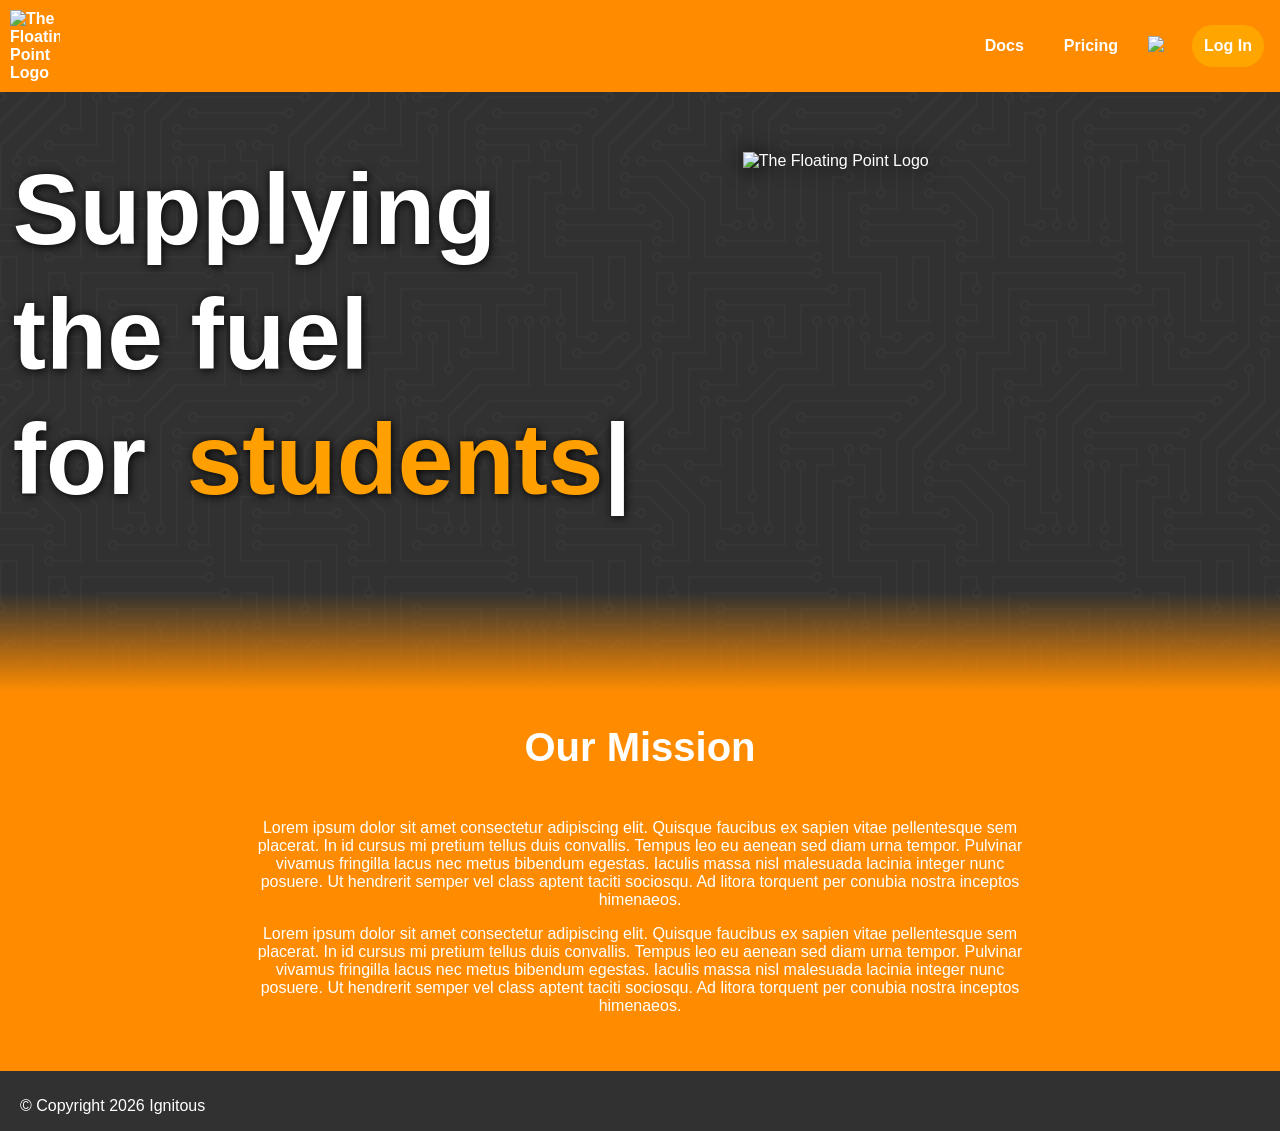
==== commit 8ba1e519: "Docs side-navbar opens and closes (hooray)" ====
--- a/index.html
+++ b/index.html
@@ -2,7 +2,7 @@
 <html>
 <head>
     <meta charset="UTF-8" />
-    <title>Floating Point</title>
+    <title>Ignitous</title>
     <link rel="stylesheet" href="default.css">
     <meta name="viewport" content="width=device-width, initial-scale=1">
 </head>
@@ -13,14 +13,14 @@
     <ul class="header-links">
         <a class="tButton" href="docs.html"><li>Docs</li></a>
         <a class="tButton" href="#"><li>Pricing</li></a>
-        <a id="githubButton" href="https://github.com/SchmidtyPlays/FloatingPoint" target="_blank"><img src="Images/github.D.svg" width="25px"></a>
+        <a id="githubButton" href="https://github.com/SchmidtyPlays/Ignitous" target="_blank"><img src="Images/github.D.svg" width="25px"></a>
         <a href="login.html"><li class="button">Log In</li></a>
     </ul>
 </header>
 <body>
     <div id="titleDiv">
         <div>
-            <h1 class="title-text">Supplying</h1><h1 class="title-text">the fuel</h1><h1 class="title-text">for<span id="changingText" class="title-text"></span><span id="indicator">|</span></h1>
+            <h1 class="title-text">Supplying</h1><h1 class="title-text">the fuel</h1><h1 class="title-text">for <span id="changingText" class="title-text"></span><span id="indicator">|</span></h1>
         </div>
 
         <img id="floatingLogo" src="https://external-content.duckduckgo.com/iu/?u=https%3A%2F%2Fpnggallery.com%2Fwp-content%2Fuploads%2Ffire-emoji-02.png&f=1&nofb=1&ipt=f402388a14790308fd761c75f5bfa0bace15bb695a27bf464a62b1821633f561&ipo=images" alt="The Floating Point Logo">
@@ -41,5 +41,5 @@
 <footer>
     <p id="copyright">© Copyright 2026 Ignitous</p>
 </footer>
-<script src="script.js"></script>
+<script src="default.js"></script>
 </html>
--- a/default.css
+++ b/default.css
@@ -119,8 +119,6 @@
 }
 
 #changingText {
-    padding-left: 5px;
-    margin-left: 15px;
     color: var(--highlight-color);
     white-space: nowrap;
 }
